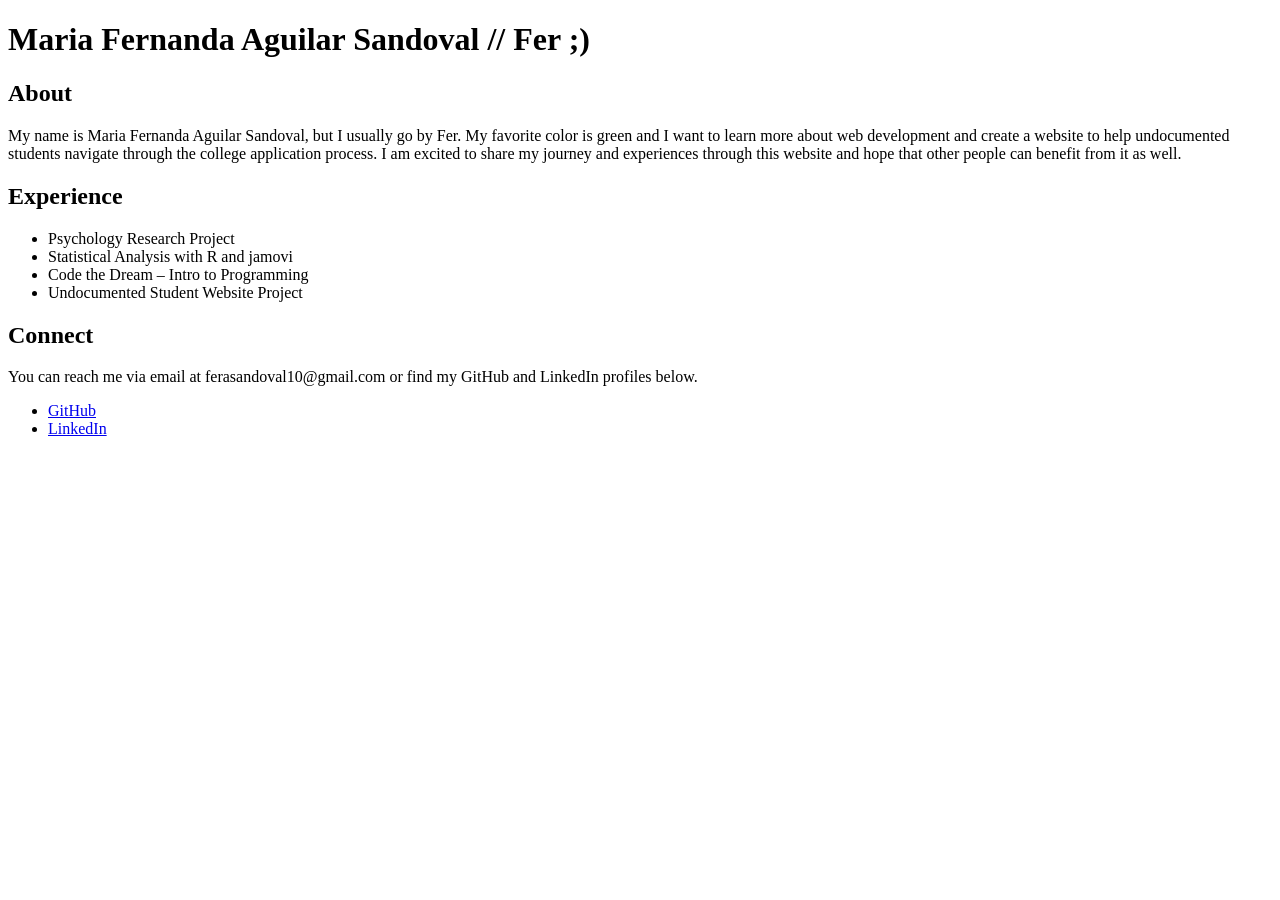
==== index.html @ 9cdbcf8d "boilerplate and content added" ====
<!DOCTYPE html>
<html lang="en">
  <head>
    <meta charset="UTF-8">
    <title>My First Webpage</title>
    <meta name="author" content="Maria Fernanda Aguilar Sandoval">
  </head>

  <body>
    <h1> Maria Fernanda Aguilar Sandoval // Fer ;)</h1>
   <section id = "about">
    <h2> About</h2>
    <p>My name is Maria Fernanda Aguilar Sandoval, but I usually go by Fer. My favorite color is green and I want to learn more about web development and create a website to help undocumented students navigate through the college application process. I am excited to share my journey and experiences through this website and hope that other people can benefit from it as well.</p>
   </section> 
   <section id="experience">
    <h2> Experience</h2>
    <ul>
      <li>Psychology Research Project</li>
      <li>Statistical Analysis with R and jamovi </li>
      <li>Code the Dream – Intro to Programming</li>
      <li>Undocumented Student Website Project</li>
    </ul>
   </section>
   <section id="connect">
    <h2>Connect</h2>
    <p>You can reach me via email at ferasandoval10@gmail.com or find my GitHub and LinkedIn profiles below.</p>
    <ul>
      <li><a href="https://github.com/mfer2006">GitHub</a></li>
      <li><a href="https://www.linkedin.com/in/fer-aguilar-s-b0858a409/">LinkedIn</a></li>
    </ul>
   </section>
</body>
</html>
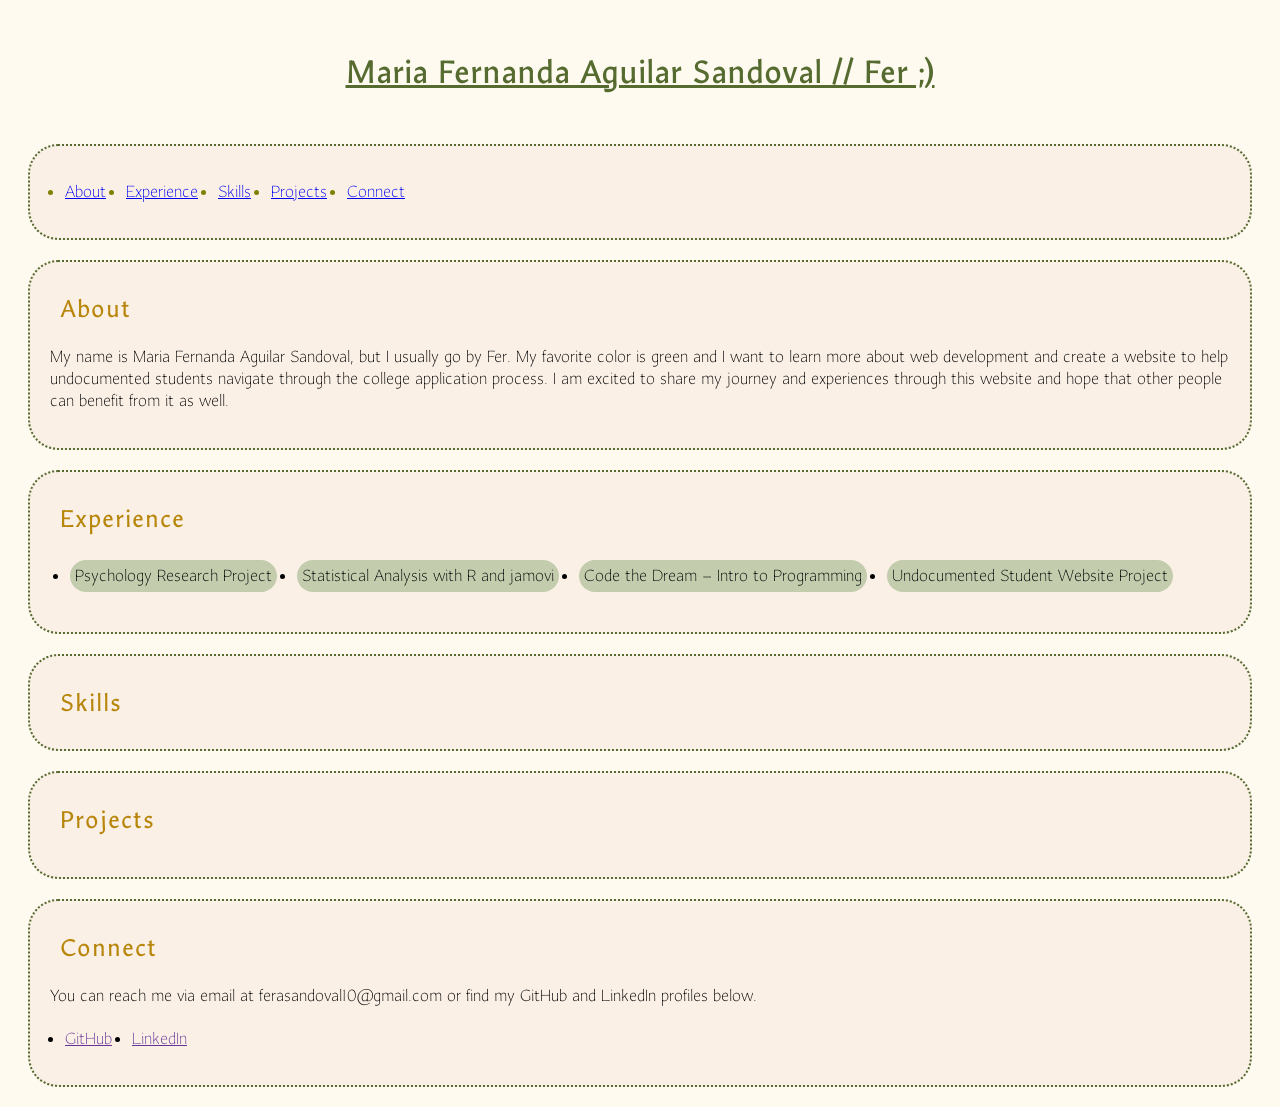
==== commit 11fe6043: "boilerplate and content added" ====
--- a/index.html
+++ b/index.html
@@ -4,15 +4,30 @@
     <meta charset="UTF-8">
     <title>My First Webpage</title>
     <meta name="author" content="Maria Fernanda Aguilar Sandoval">
-  </head>
+    <link rel="stylesheet" href="css/index.css">
+    <link rel="preconnect" href="https://fonts.googleapis.com">
+    <link rel="preconnect" href="https://fonts.gstatic.com" crossorigin>
+    <link href="https://fonts.googleapis.com/css2?family=Aboreto&family=Amarna:ital,wght@0,100..700;1,100..700&family=Elsie+Swash+Caps:wght@400;900&family=Explora&display=swap" rel="stylesheet">
+</head>
 
-  <body>
-    <h1> Maria Fernanda Aguilar Sandoval // Fer ;)</h1>
-   <section id = "about">
+<body>
+    <h1> <strong>Maria Fernanda Aguilar Sandoval // Fer ;)</strong></h1>
+<section id="navigation"> 
+     <nav>
+        <ul>
+            <li><a href="#about">About</a></li>
+            <li><a href="#experience">Experience</a></li>
+            <li><a href="#skills">Skills</a></li>
+            <li><a href="#projects">Projects</a></li>
+            <li><a href="#connect">Connect</a></li>
+        </ul>
+    </nav>
+</section>
+<section id = "about">
     <h2> About</h2>
     <p>My name is Maria Fernanda Aguilar Sandoval, but I usually go by Fer. My favorite color is green and I want to learn more about web development and create a website to help undocumented students navigate through the college application process. I am excited to share my journey and experiences through this website and hope that other people can benefit from it as well.</p>
    </section> 
-   <section id="experience">
+ <section id="experience">
     <h2> Experience</h2>
     <ul>
       <li>Psychology Research Project</li>
@@ -21,7 +36,17 @@
       <li>Undocumented Student Website Project</li>
     </ul>
    </section>
-   <section id="connect">
+<section id="skills">
+    <h2>Skills</h2>
+    
+   </section>
+<section id="projects">
+    <h2>Projects</h2>
+    <ul>
+
+    </ul>
+   </section>
+ <section id="connect">
     <h2>Connect</h2>
     <p>You can reach me via email at ferasandoval10@gmail.com or find my GitHub and LinkedIn profiles below.</p>
     <ul>
--- a/css/index.css
+++ b/css/index.css
@@ -0,0 +1,74 @@
+body {
+    background-color: floralwhite;
+    font-family: amarna, sans-serif; 
+    font-weight: 150;
+    color:black
+}
+
+h1{
+    font-size: xx-large;
+    font-family: amarna, sans-serif;
+    font-weight: 700;
+    text-align: center;
+    text-decoration: underline;
+    color: darkolivegreen;
+    letter-spacing: 0px;
+    padding: 20px;
+    margin: 30px;
+}
+h2 {
+    font-size: x-large;
+    font-family: amarna, sans-serif;
+    font-weight: 550;
+    color: darkgoldenrod;
+    letter-spacing: 1px;
+    text-align: left;
+    padding: 5px;
+    margin: 5px;
+}
+
+#about , #skills , #experience ,#navigation, #projects, #connect {
+    background-color: linen;
+    padding: 20px;
+    margin: 20px;
+    border-radius: 30px;
+    border: 2px dotted darkolivegreen;
+}
+#connect a {
+    color: rebeccapurple;
+    font-weight: 150;
+}
+#navigation ul {
+    color: olive;
+    display: flex;
+    flex-wrap: wrap;
+    gap: 20px;
+    padding: 5px;
+    margin: 10px;
+}
+
+#experience li {
+    font-size: medium;
+    font-family: amarna, sans-serif;
+    font-weight: 150;
+    background-color: rgb(196, 204, 174);
+    border-radius: 20px;
+    letter-spacing: 0px;
+    padding: 5px;
+    margin: 5px;
+}
+#experience ul {
+    display: flex;
+    flex-wrap: wrap;
+    gap: 10px;
+    padding: 5px;
+    margin: 10px;
+}
+
+#connect ul {
+    display: flex;
+    flex-wrap: wrap;
+    gap: 20px;
+    padding: 5px;
+    margin: 10px;
+}
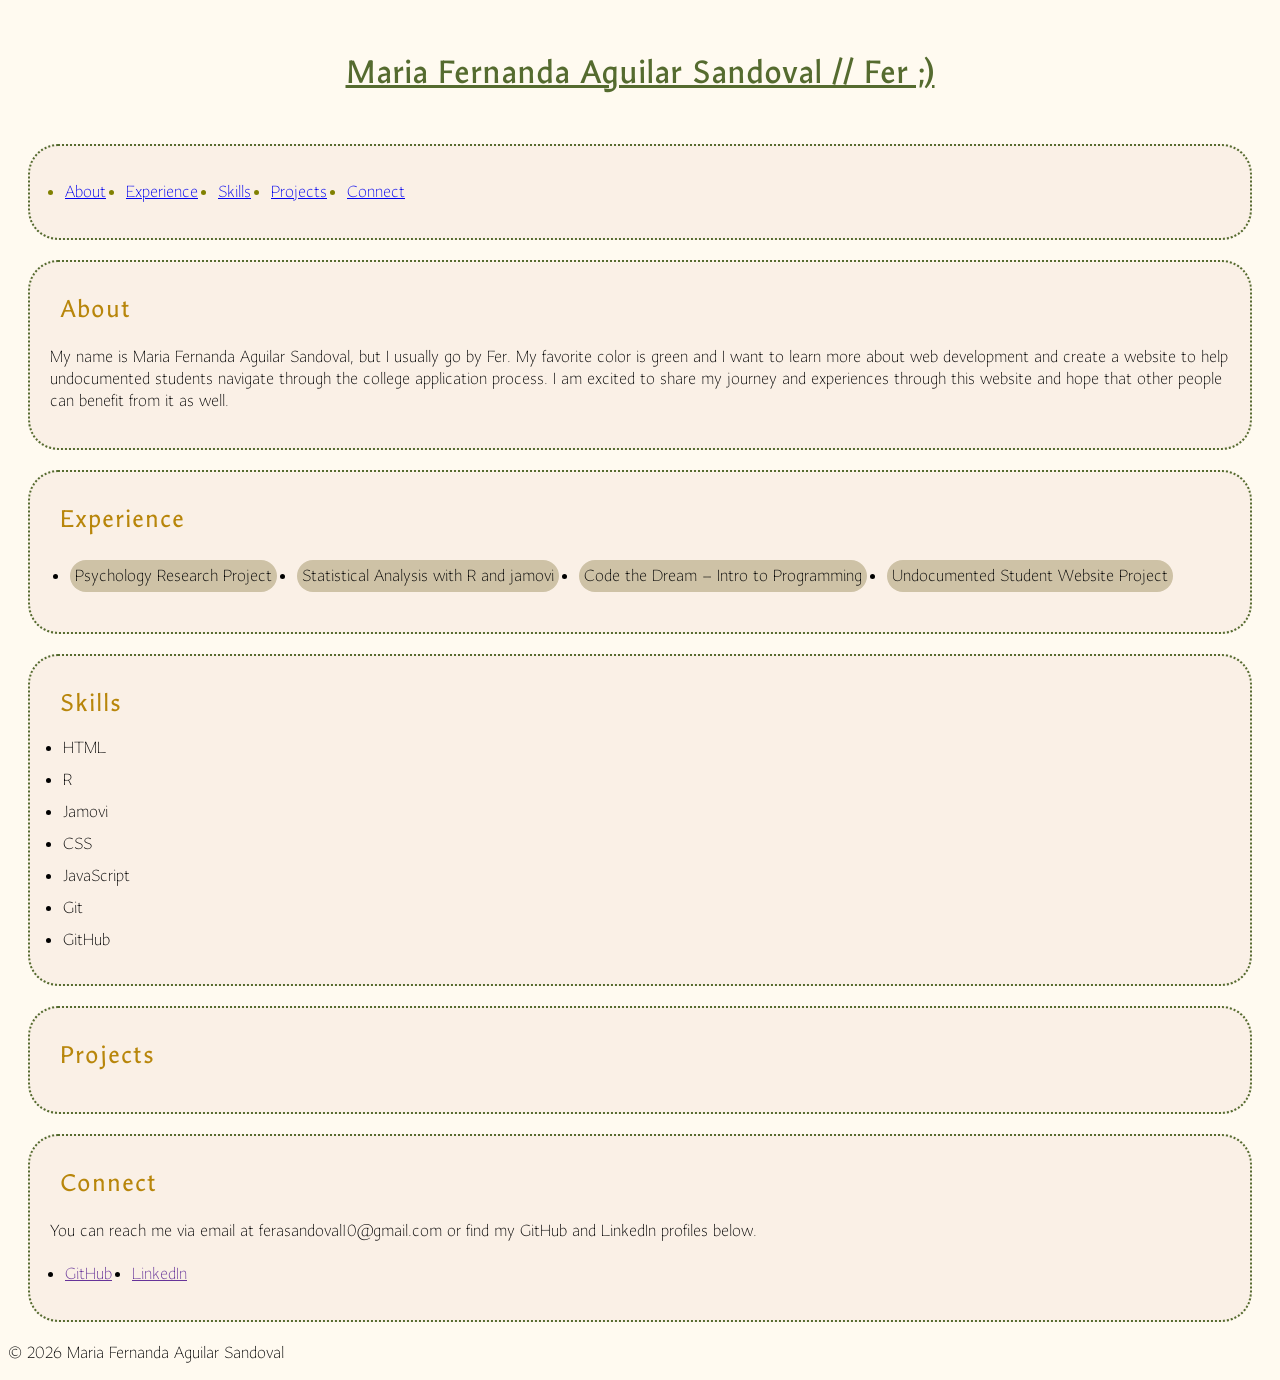
==== commit 002ed952: "js added, created footer and skills" ====
--- a/index.html
+++ b/index.html
@@ -38,7 +38,7 @@
    </section>
 <section id="skills">
     <h2>Skills</h2>
-    
+    <ul>    </ul>
    </section>
 <section id="projects">
     <h2>Projects</h2>
@@ -54,5 +54,6 @@
       <li><a href="https://www.linkedin.com/in/fer-aguilar-s-b0858a409/">LinkedIn</a></li>
     </ul>
    </section>
+<script src = "js/index.js">    </script>
 </body>
 </html>
--- a/css/index.css
+++ b/css/index.css
@@ -51,7 +51,7 @@
     font-size: medium;
     font-family: amarna, sans-serif;
     font-weight: 150;
-    background-color: rgb(196, 204, 174);
+    background-color: rgb(206, 194, 166);
     border-radius: 20px;
     letter-spacing: 0px;
     padding: 5px;
@@ -64,7 +64,12 @@
     padding: 5px;
     margin: 10px;
 }
-
+#skills ul {
+    display: grid;
+    gap: 10px;
+    padding: 3px;
+    margin: 10px;
+}
 #connect ul {
     display: flex;
     flex-wrap: wrap;
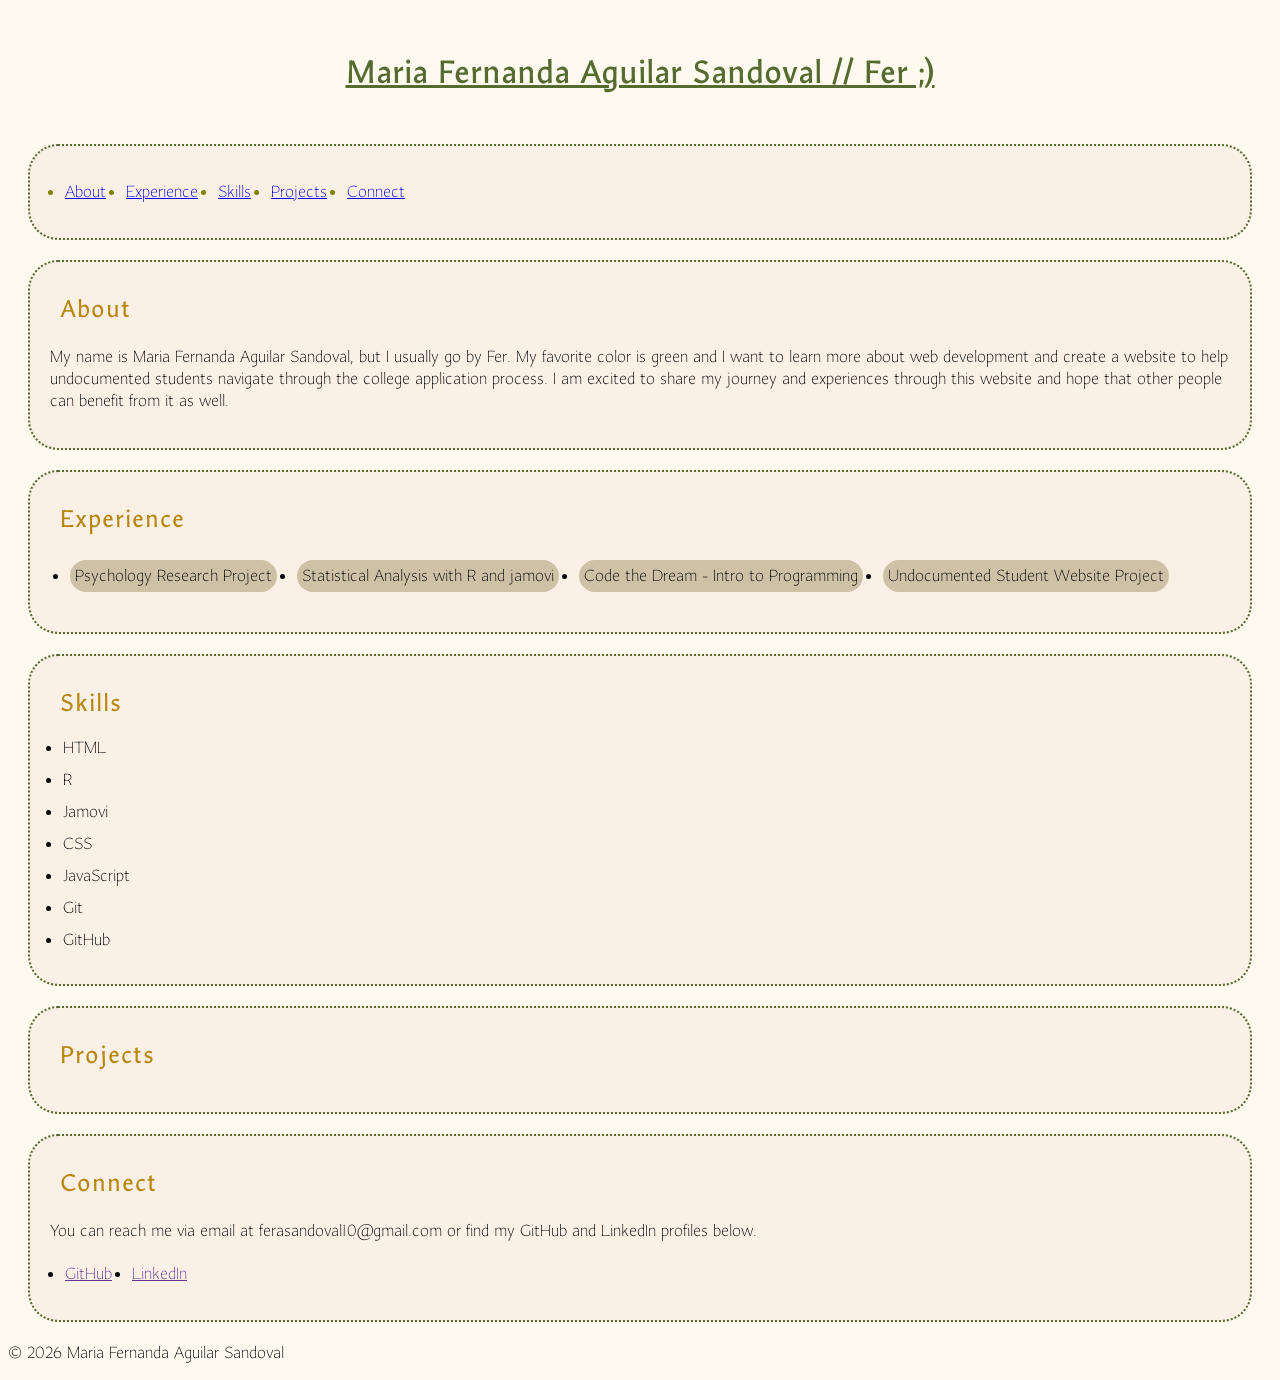
==== commit aaff28b6: "Fix lesson 7 DOM revisions" ====
--- a/index.html
+++ b/index.html
@@ -32,7 +32,7 @@
     <ul>
       <li>Psychology Research Project</li>
       <li>Statistical Analysis with R and jamovi </li>
-      <li>Code the Dream – Intro to Programming</li>
+      <li>Code the Dream - Intro to Programming</li>
       <li>Undocumented Student Website Project</li>
     </ul>
    </section>
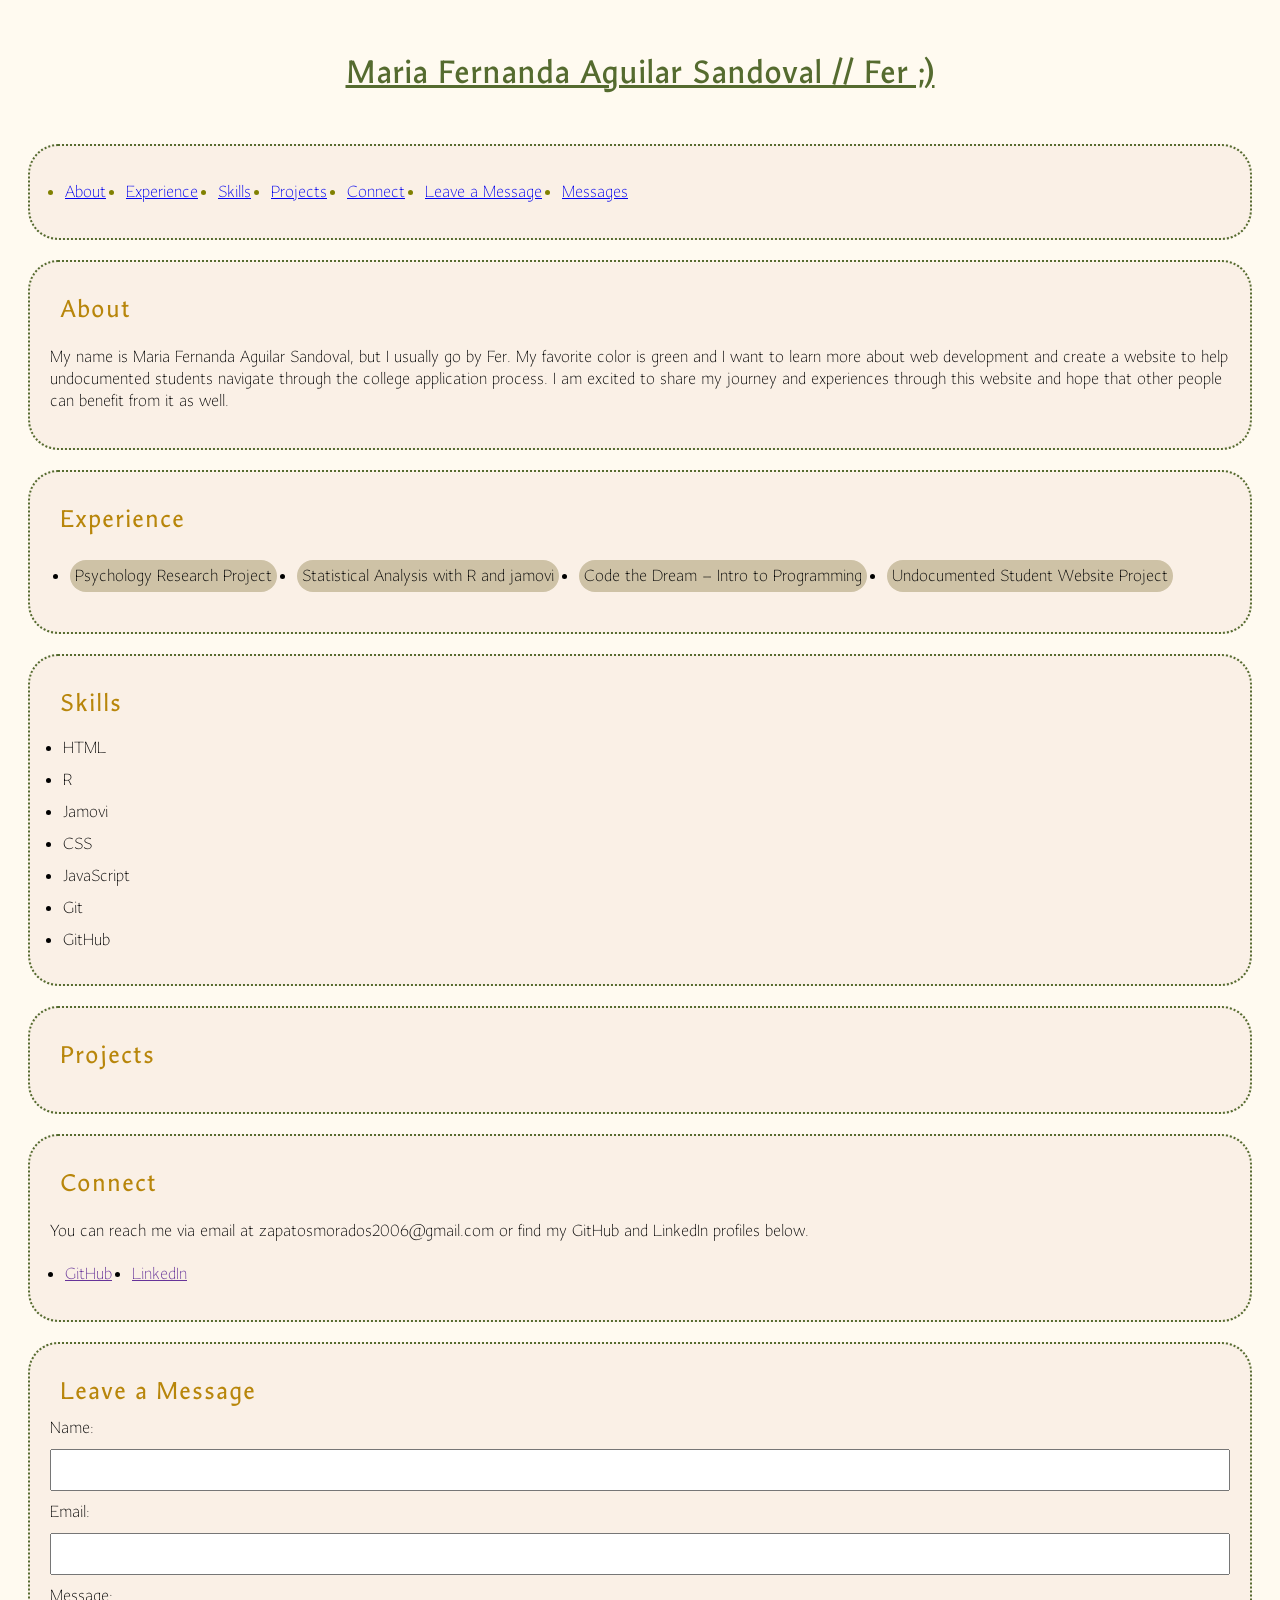
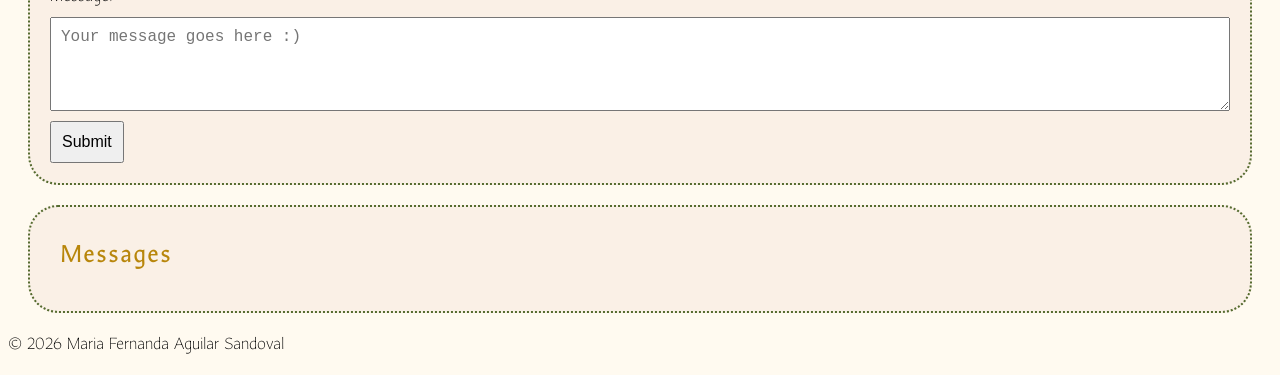
==== commit 738d48b4: "Form for messages added" ====
--- a/index.html
+++ b/index.html
@@ -20,6 +20,8 @@
             <li><a href="#skills">Skills</a></li>
             <li><a href="#projects">Projects</a></li>
             <li><a href="#connect">Connect</a></li>
+            <li><a href="#leave_message">Leave a Message</a></li>
+            <li><a href="#messages">Messages</a></li>   
         </ul>
     </nav>
 </section>
@@ -32,7 +34,7 @@
     <ul>
       <li>Psychology Research Project</li>
       <li>Statistical Analysis with R and jamovi </li>
-      <li>Code the Dream - Intro to Programming</li>
+      <li>Code the Dream – Intro to Programming</li>
       <li>Undocumented Student Website Project</li>
     </ul>
    </section>
@@ -48,12 +50,28 @@
    </section>
  <section id="connect">
     <h2>Connect</h2>
-    <p>You can reach me via email at ferasandoval10@gmail.com or find my GitHub and LinkedIn profiles below.</p>
+    <p>You can reach me via email at zapatosmorados2006@gmail.com or find my GitHub and LinkedIn profiles below.</p>
     <ul>
       <li><a href="https://github.com/mfer2006">GitHub</a></li>
       <li><a href="https://www.linkedin.com/in/fer-aguilar-s-b0858a409/">LinkedIn</a></li>
     </ul>
+    </section>
+<section id="leave_message">
+    <h2>Leave a Message</h2>
+    <form name = "leave_message">
+     <label for="name">Name:</label>
+     <input type="text" id="name" name="usersName" required>   
+     <label for="email">Email:</label>
+    <input type="email" id="email" name="usersEmail" required>
+    <label for="message">Message:</label>
+    <textarea id="message" name="usersMessage" rows="4" cols="50" placeholder="Your message goes here :)" required></textarea>
+    <button type="submit">Submit</button>
+    </form>    
    </section>
+<section id="messages">
+  <h2>Messages</h2>
+  <ul></ul>
+</section>
 <script src = "js/index.js">    </script>
 </body>
 </html>
--- a/css/index.css
+++ b/css/index.css
@@ -2,7 +2,7 @@
     background-color: floralwhite;
     font-family: amarna, sans-serif; 
     font-weight: 150;
-    color:black
+    color:black;
 }
 
 h1{
@@ -27,7 +27,7 @@
     margin: 5px;
 }
 
-#about , #skills , #experience ,#navigation, #projects, #connect {
+#about , #skills , #experience ,#navigation, #projects, #connect, #leave_message, #messages {
     background-color: linen;
     padding: 20px;
     margin: 20px;
@@ -76,4 +76,28 @@
     gap: 20px;
     padding: 5px;
     margin: 10px;
+}
+#leave_message form {
+    display: flex;
+    flex-direction: column;
+    gap: 10px;
+}
+
+#leave_message input,
+#leave_message textarea,
+#leave_message button {
+    padding: 10px;
+    font-size: 1rem;
+}
+
+#leave_message button {
+    width: fit-content;
+}
+@media (max-width: 600px) {
+    #leave_message input,
+    #leave_message textarea,
+    #leave_message button {
+        width: 100%;
+        box-sizing: border-box;
+    }
 }
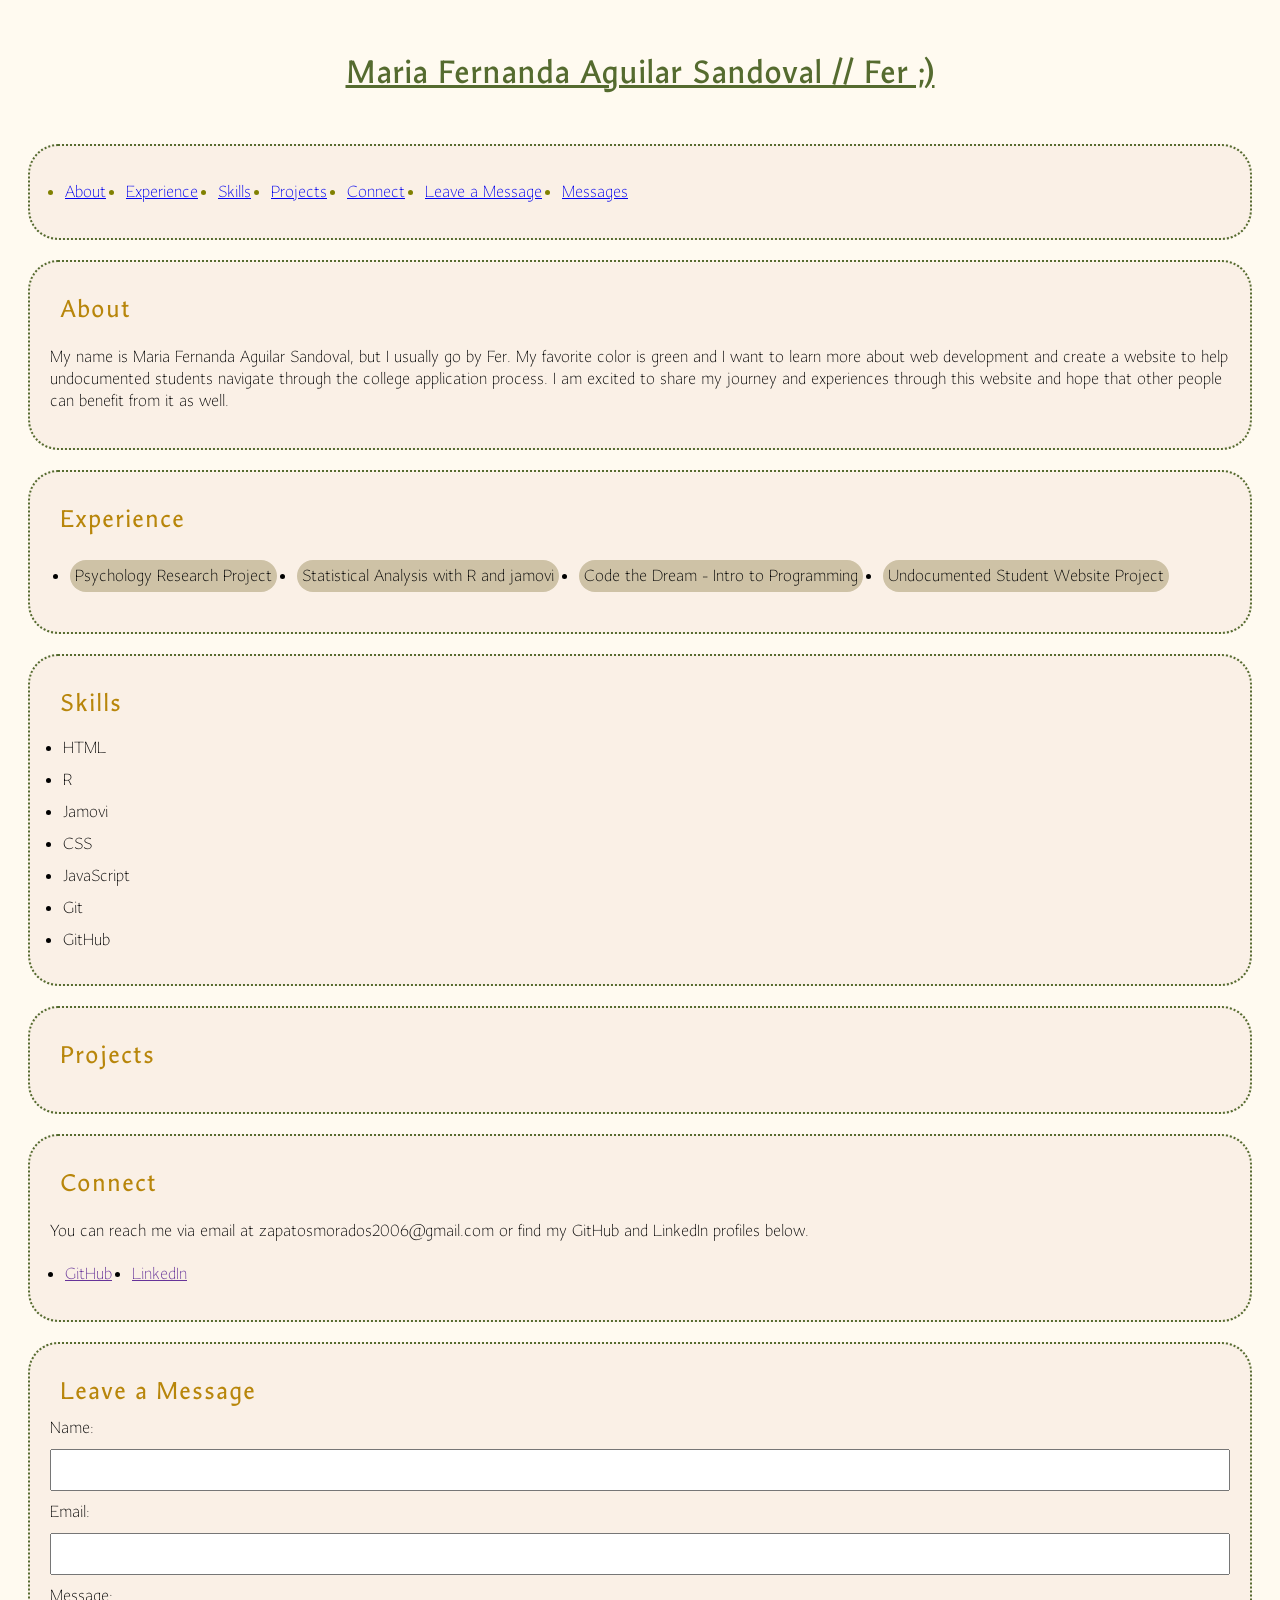
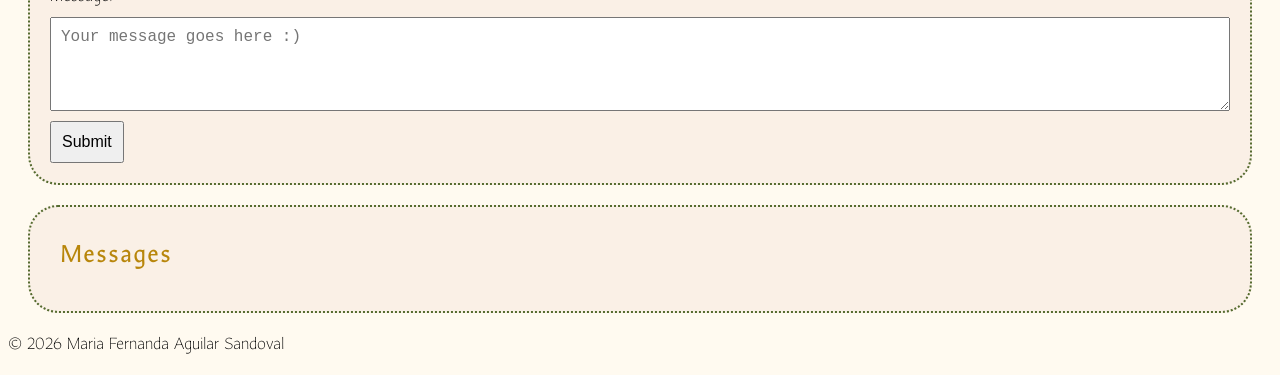
==== commit 0d91c862: "Merge pull request #6 from mfer2006/lesson-8 Form for messages added" ====
--- a/index.html
+++ b/index.html
@@ -34,7 +34,7 @@
     <ul>
       <li>Psychology Research Project</li>
       <li>Statistical Analysis with R and jamovi </li>
-      <li>Code the Dream – Intro to Programming</li>
+      <li>Code the Dream - Intro to Programming</li>
       <li>Undocumented Student Website Project</li>
     </ul>
    </section>
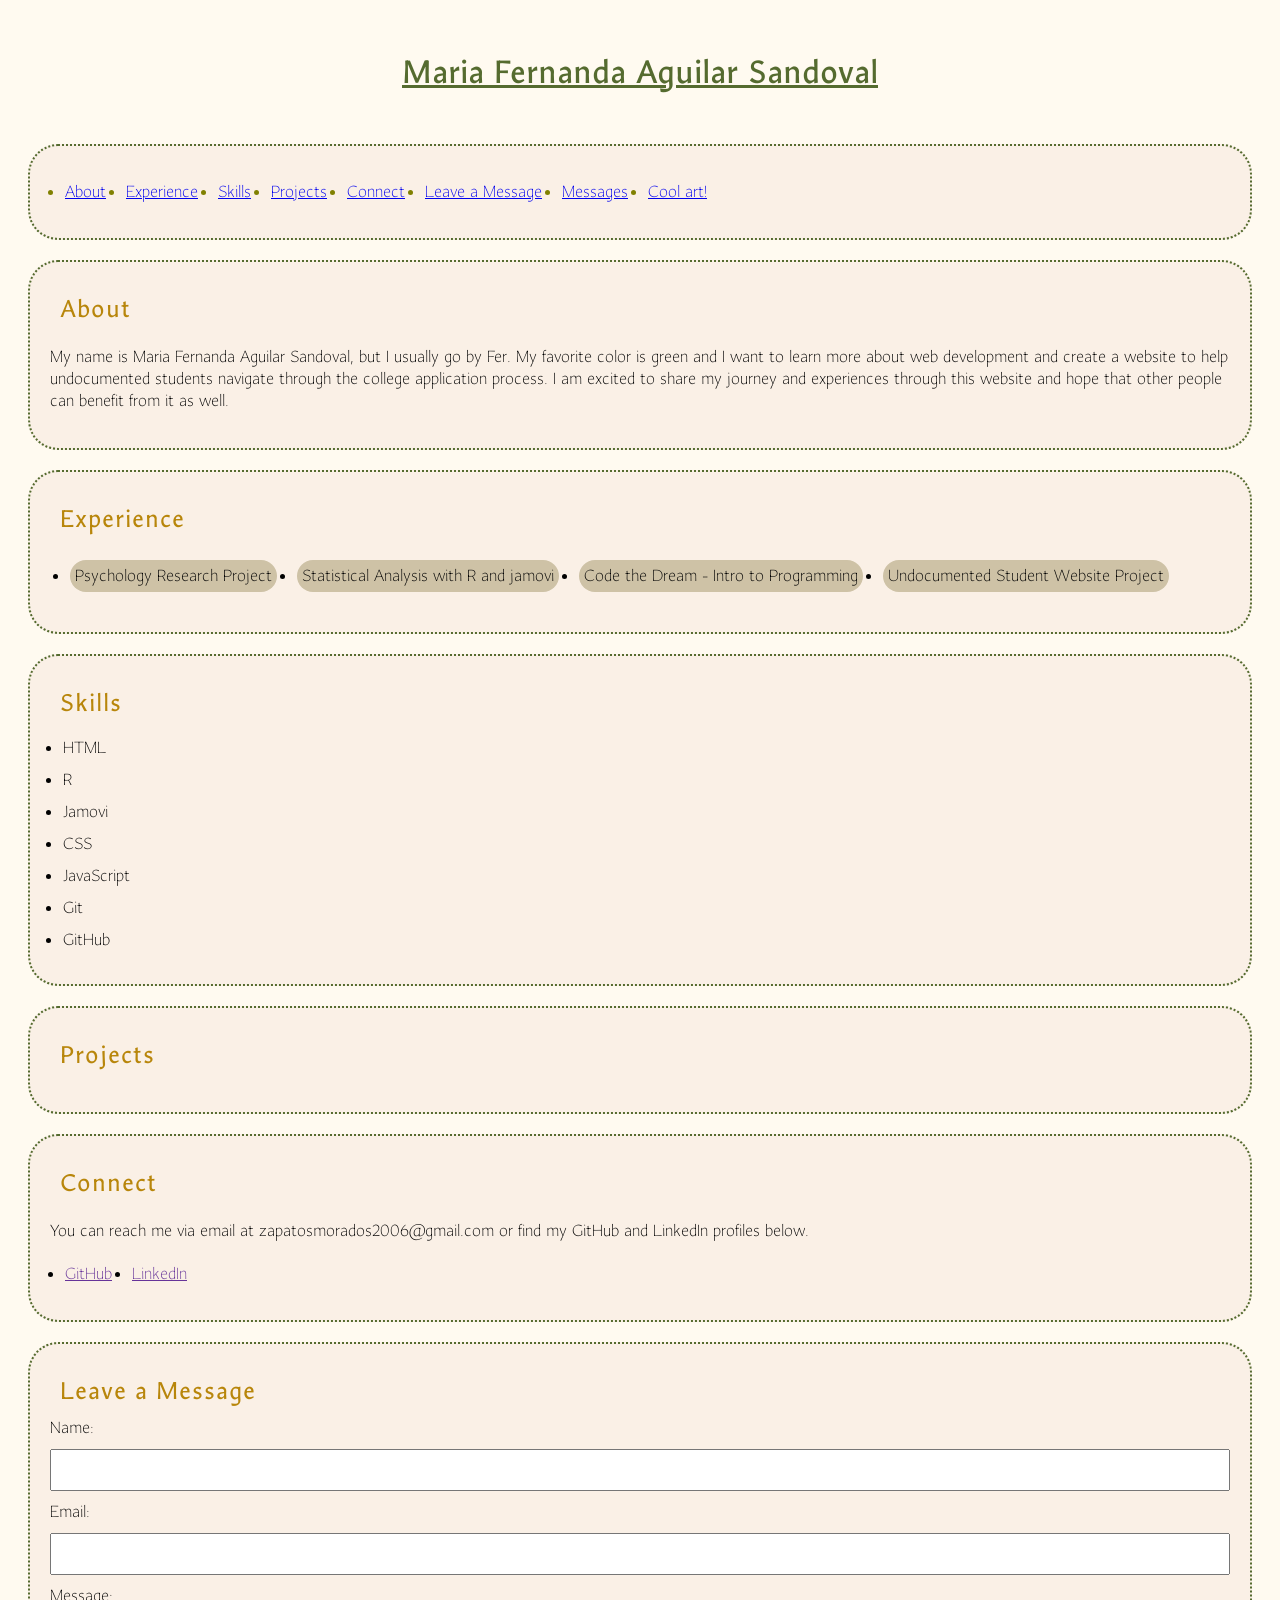
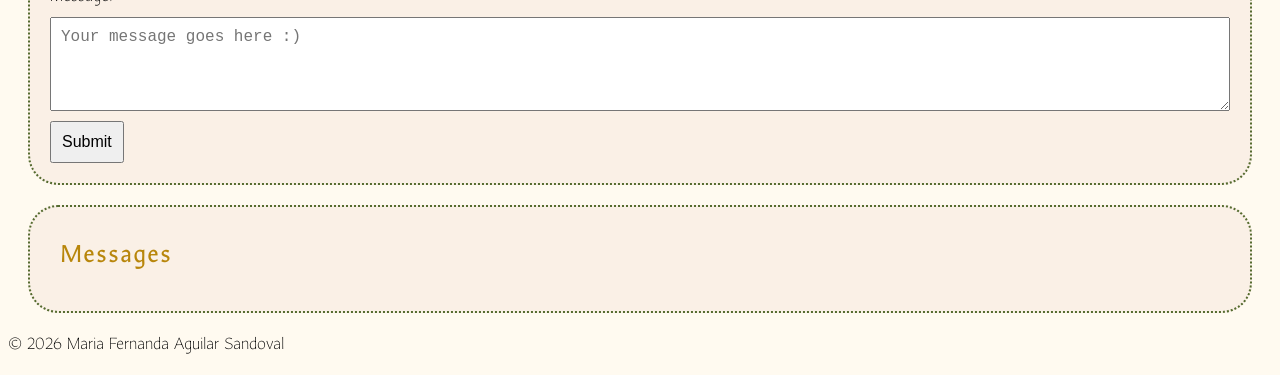
==== commit d9ee3a1d: "added open API page (art)" ====
--- a/index.html
+++ b/index.html
@@ -5,13 +5,14 @@
     <title>My First Webpage</title>
     <meta name="author" content="Maria Fernanda Aguilar Sandoval">
     <link rel="stylesheet" href="css/index.css">
+    <link rel="artconnect" href="openapi.html"
     <link rel="preconnect" href="https://fonts.googleapis.com">
     <link rel="preconnect" href="https://fonts.gstatic.com" crossorigin>
     <link href="https://fonts.googleapis.com/css2?family=Aboreto&family=Amarna:ital,wght@0,100..700;1,100..700&family=Elsie+Swash+Caps:wght@400;900&family=Explora&display=swap" rel="stylesheet">
 </head>
 
 <body>
-    <h1> <strong>Maria Fernanda Aguilar Sandoval // Fer ;)</strong></h1>
+    <h1> <strong>Maria Fernanda Aguilar Sandoval</strong></h1>
 <section id="navigation"> 
      <nav>
         <ul>
@@ -21,7 +22,8 @@
             <li><a href="#projects">Projects</a></li>
             <li><a href="#connect">Connect</a></li>
             <li><a href="#leave_message">Leave a Message</a></li>
-            <li><a href="#messages">Messages</a></li>   
+            <li><a href="#messages">Messages</a></li>  
+            <li><a href="openapi.html">Cool art! </a></li> 
         </ul>
     </nav>
 </section>
--- a/css/index.css
+++ b/css/index.css
@@ -100,4 +100,11 @@
         width: 100%;
         box-sizing: border-box;
     }
+}
+#projects ul {
+  padding-left: 20px;
+}
+
+#projects li {
+  margin-bottom: 8px;
 }
